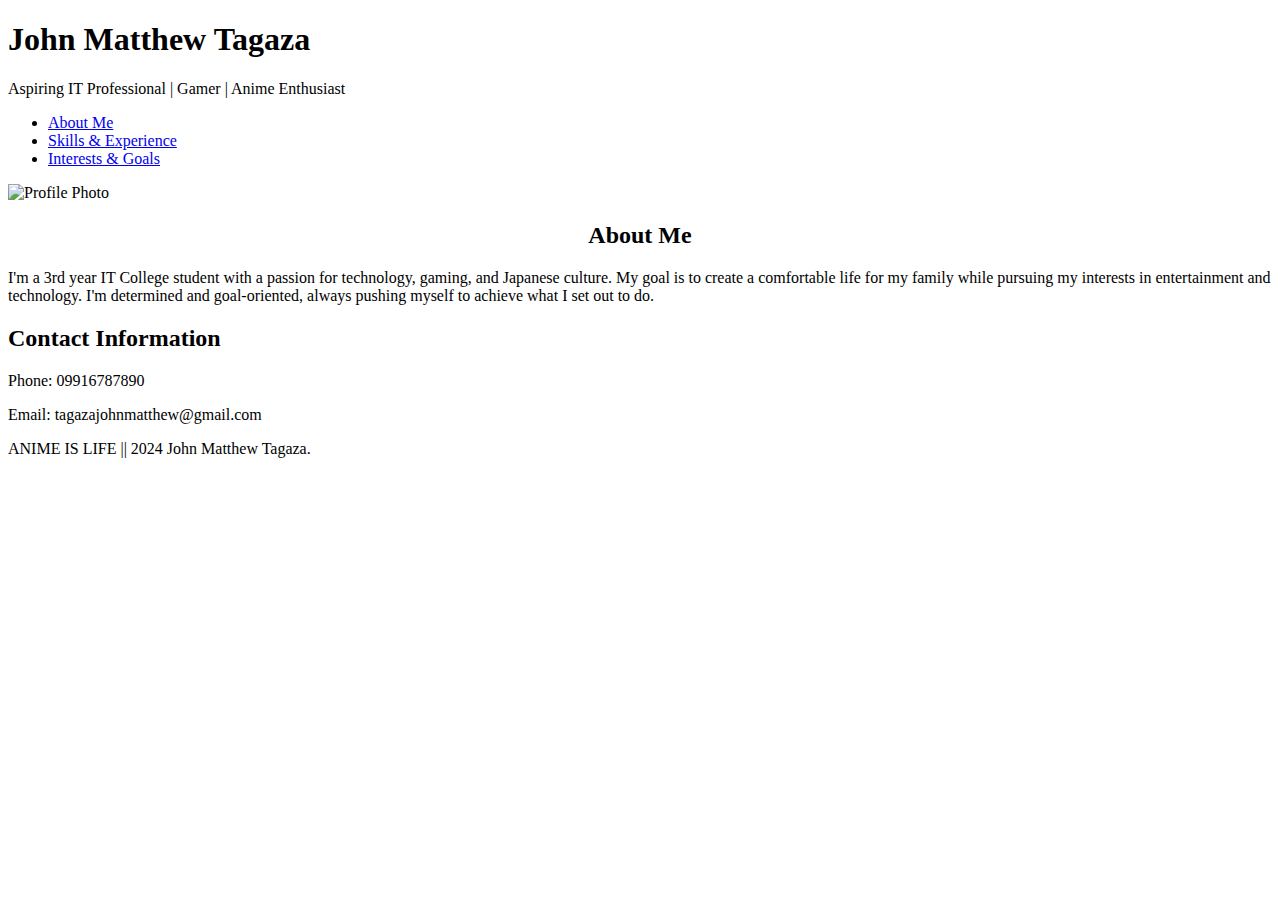
==== index.html @ b266331d "Update index.html" ====
<!DOCTYPE html>
<html lang="en">
<head>
    <meta charset="UTF-8">
    <meta name="viewport" content="width=device-width, initial-scale=1.0">
    <title>John Matthew Tagaza - Personal Website</title>
    <link rel="stylesheet" href="CSS/styles.css">
</head>
<body>
    <header>
        <h1>John Matthew Tagaza</h1>
        <p class="tagline">Aspiring IT Professional | Gamer | Anime Enthusiast</p>
    </header>

    <nav>
        <ul>
            <li><a href="#about">About Me</a></li>
            <li><a href="skills-experience.html">Skills & Experience</a></li>
            <li><a href="interests-goals.html">Interests & Goals</a></li>
        </ul>
    </nav>

    <main>
        <section id="about">
            <img src="Profile.jpg" alt="Profile Photo" class="profile-photo">
            <center><h2>About Me</h2></center>
            <p>I'm a 3rd year IT College student with a passion for technology, gaming, and Japanese culture. My goal is to create a comfortable life for my family while pursuing my interests in entertainment and technology. I'm determined and goal-oriented, always pushing myself to achieve what I set out to do.</p>
        </section>

        <section id="contact">
            <h2>Contact Information</h2>
            <p>Phone: 09916787890</p>
            <p>Email: tagazajohnmatthew@gmail.com</p>
        </section>
    </main>

    <footer>
        <p>ANIME IS LIFE || 2024 John Matthew Tagaza.</p>
    </footer>
</body>
</html>
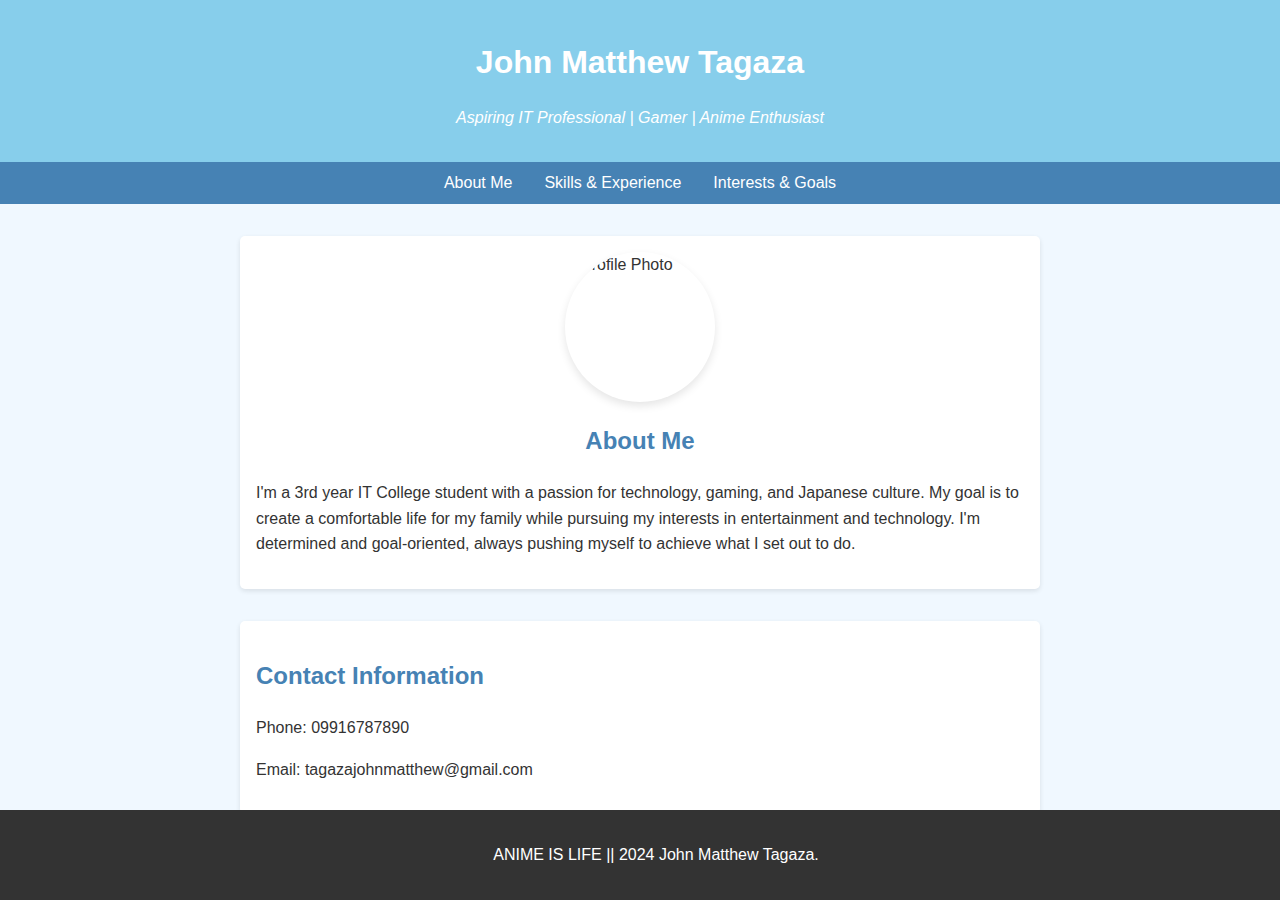
==== commit 6fd2bcc6: "Update index.html" ====
--- a/index.html
+++ b/index.html
@@ -4,7 +4,7 @@
     <meta charset="UTF-8">
     <meta name="viewport" content="width=device-width, initial-scale=1.0">
     <title>John Matthew Tagaza - Personal Website</title>
-    <link rel="stylesheet" href="CSS/styles.css">
+    <link rel="stylesheet" href="styles.css">
 </head>
 <body>
     <header>
@@ -22,7 +22,7 @@
 
     <main>
         <section id="about">
-            <img src="Profile.jpg" alt="Profile Photo" class="profile-photo">
+            <img src="profile.JPG" alt="Profile Photo" class="profile-photo">
             <center><h2>About Me</h2></center>
             <p>I'm a 3rd year IT College student with a passion for technology, gaming, and Japanese culture. My goal is to create a comfortable life for my family while pursuing my interests in entertainment and technology. I'm determined and goal-oriented, always pushing myself to achieve what I set out to do.</p>
         </section>
--- a/styles.css
+++ b/styles.css
@@ -0,0 +1,87 @@
+body {
+    font-family: Arial, sans-serif;
+    line-height: 1.6;
+    color: #333;
+    background-color: #f0f8ff; /* Light sky blue */
+    margin: 0;
+    padding: 0;
+}
+
+header {
+    background-color: #87ceeb; /* Sky blue */
+    color: white;
+    text-align: center;
+    padding: 1rem;
+}
+
+h1 {
+    margin-bottom: 0.5rem;
+}
+
+.tagline {
+    font-style: italic;
+}
+
+nav {
+    background-color: #4682b4; /* Steel blue */
+    padding: 0.5rem;
+}
+
+nav ul {
+    list-style-type: none;
+    padding: 0;
+    margin: 0;
+    display: flex;
+    justify-content: center;
+}
+
+nav ul li {
+    margin: 0 1rem;
+}
+
+nav ul li a {
+    color: white;
+    text-decoration: none;
+}
+
+nav ul li a:hover {
+    text-decoration: underline;
+}
+
+main {
+    max-width: 800px;
+    margin: 2rem auto;
+    padding: 0 1rem;
+}
+
+section {
+    background-color: white;
+    padding: 1rem;
+    margin-bottom: 2rem;
+    border-radius: 5px;
+    box-shadow: 0 2px 5px rgba(0, 0, 0, 0.1);
+}
+
+.profile-photo {
+    width: 150px; 
+    height: 150px; 
+    border-radius: 50%; 
+    object-fit: cover; 
+    display: block;
+    margin: 0 auto 1rem; 
+    box-shadow: 0 4px 8px rgba(0, 0, 0, 0.1); 
+}
+
+h2 {
+    color: #4682b4; /* Steel blue */
+}
+
+footer {
+    background-color: #333;
+    color: white;
+    text-align: center;
+    padding: 1rem;
+    position: fixed;
+    bottom: 0;
+    width: 100%;
+}
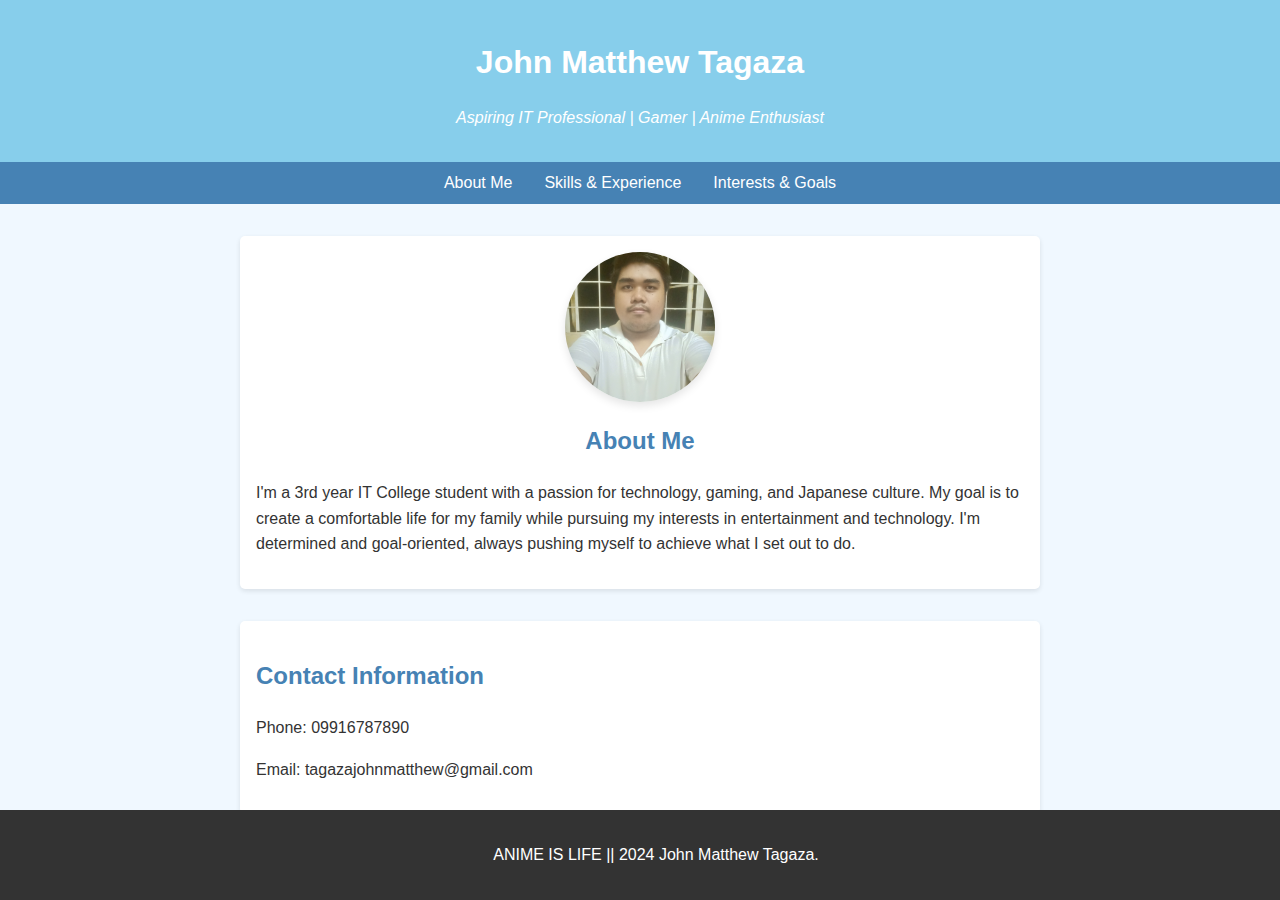
==== commit 866a681a: "Update index.html" ====
--- a/index.html
+++ b/index.html
@@ -22,7 +22,7 @@
 
     <main>
         <section id="about">
-            <img src="profile.JPG" alt="Profile Photo" class="profile-photo">
+            <img src="IMAGES/profile.JPG" alt="Profile Photo" class="profile-photo">
             <center><h2>About Me</h2></center>
             <p>I'm a 3rd year IT College student with a passion for technology, gaming, and Japanese culture. My goal is to create a comfortable life for my family while pursuing my interests in entertainment and technology. I'm determined and goal-oriented, always pushing myself to achieve what I set out to do.</p>
         </section>
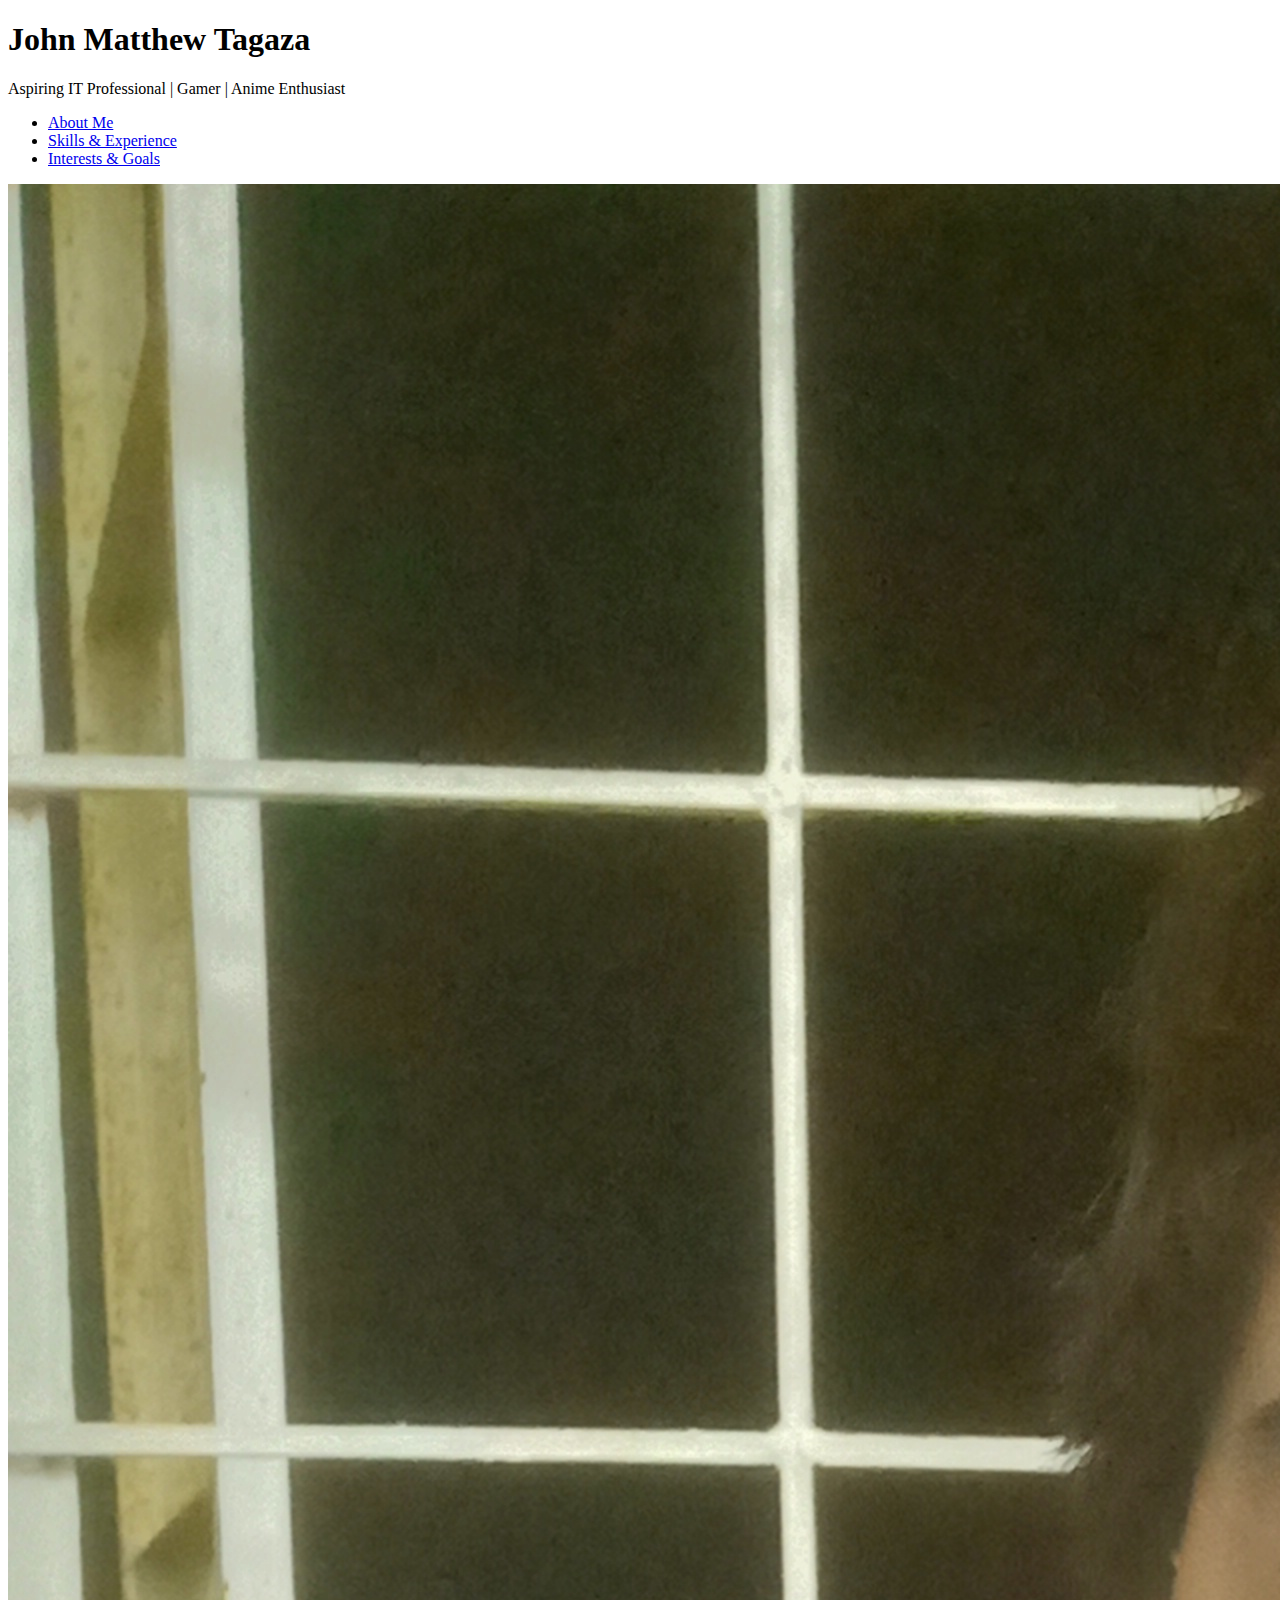
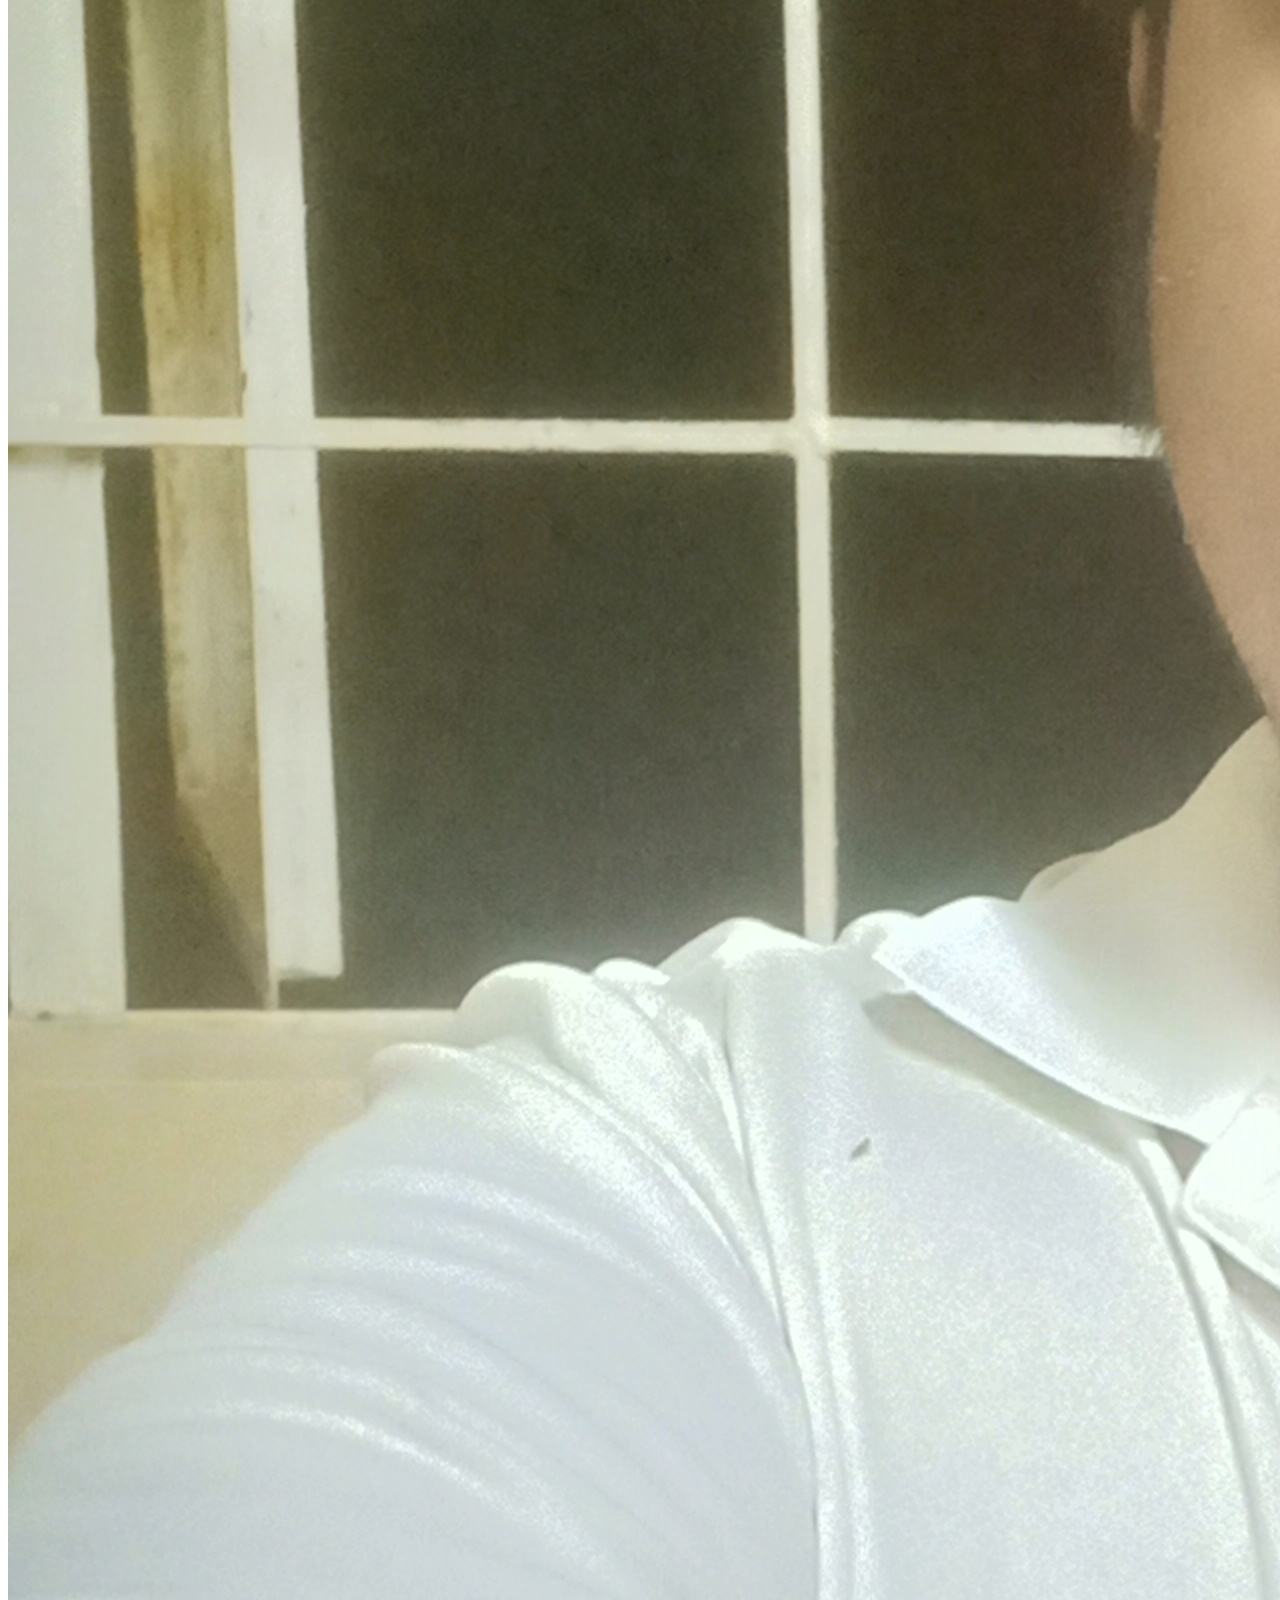
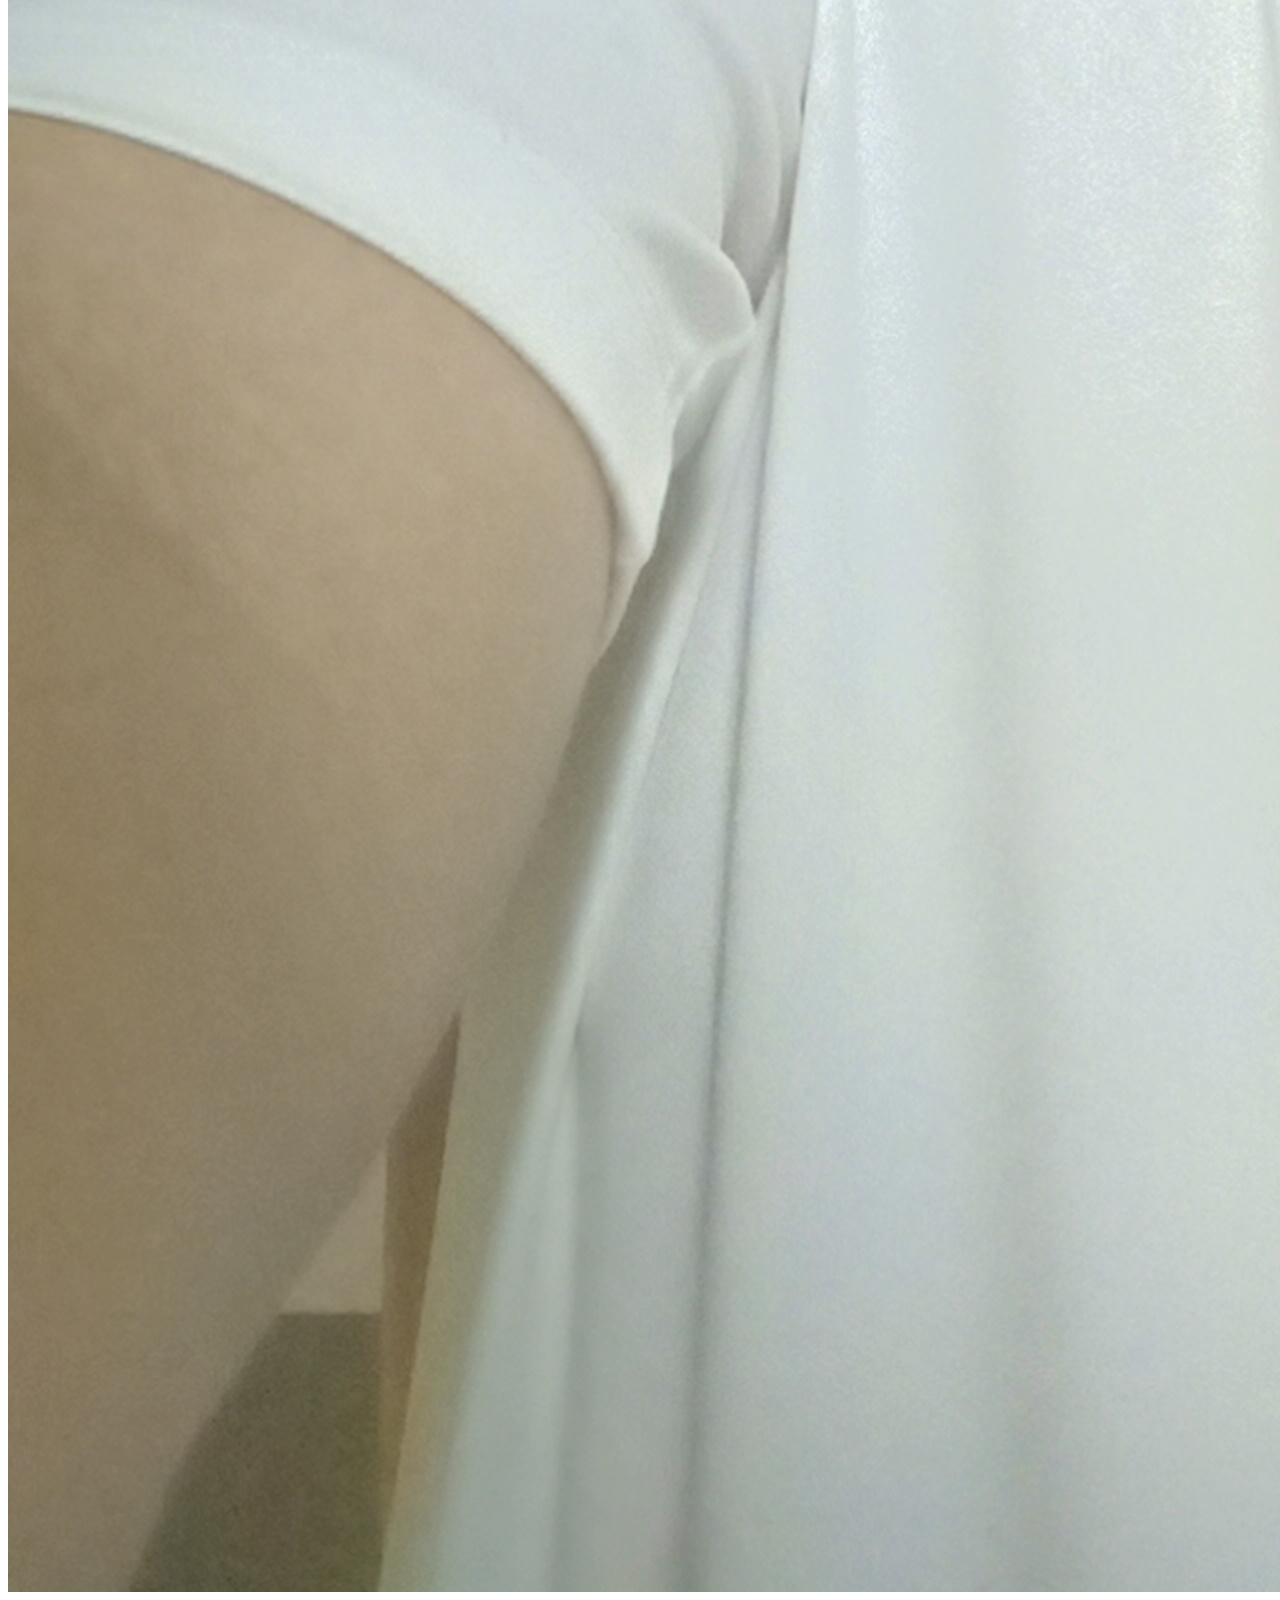
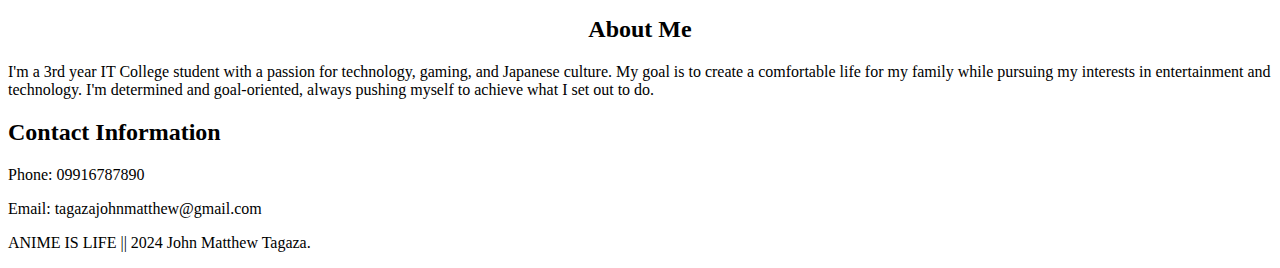
==== commit cd6d724d: "Update index.html" ====
--- a/index.html
+++ b/index.html
@@ -4,7 +4,7 @@
     <meta charset="UTF-8">
     <meta name="viewport" content="width=device-width, initial-scale=1.0">
     <title>John Matthew Tagaza - Personal Website</title>
-    <link rel="stylesheet" href="styles.css">
+    <link rel="stylesheet" href="CSS/styles.css">
 </head>
 <body>
     <header>
@@ -15,8 +15,8 @@
     <nav>
         <ul>
             <li><a href="#about">About Me</a></li>
-            <li><a href="skills-experience.html">Skills & Experience</a></li>
-            <li><a href="interests-goals.html">Interests & Goals</a></li>
+            <li><a href="root/HTML/skills-experience.html">Skills & Experience</a></li>
+            <li><a href="root/HTML/interests-goals.html">Interests & Goals</a></li>
         </ul>
     </nav>
 
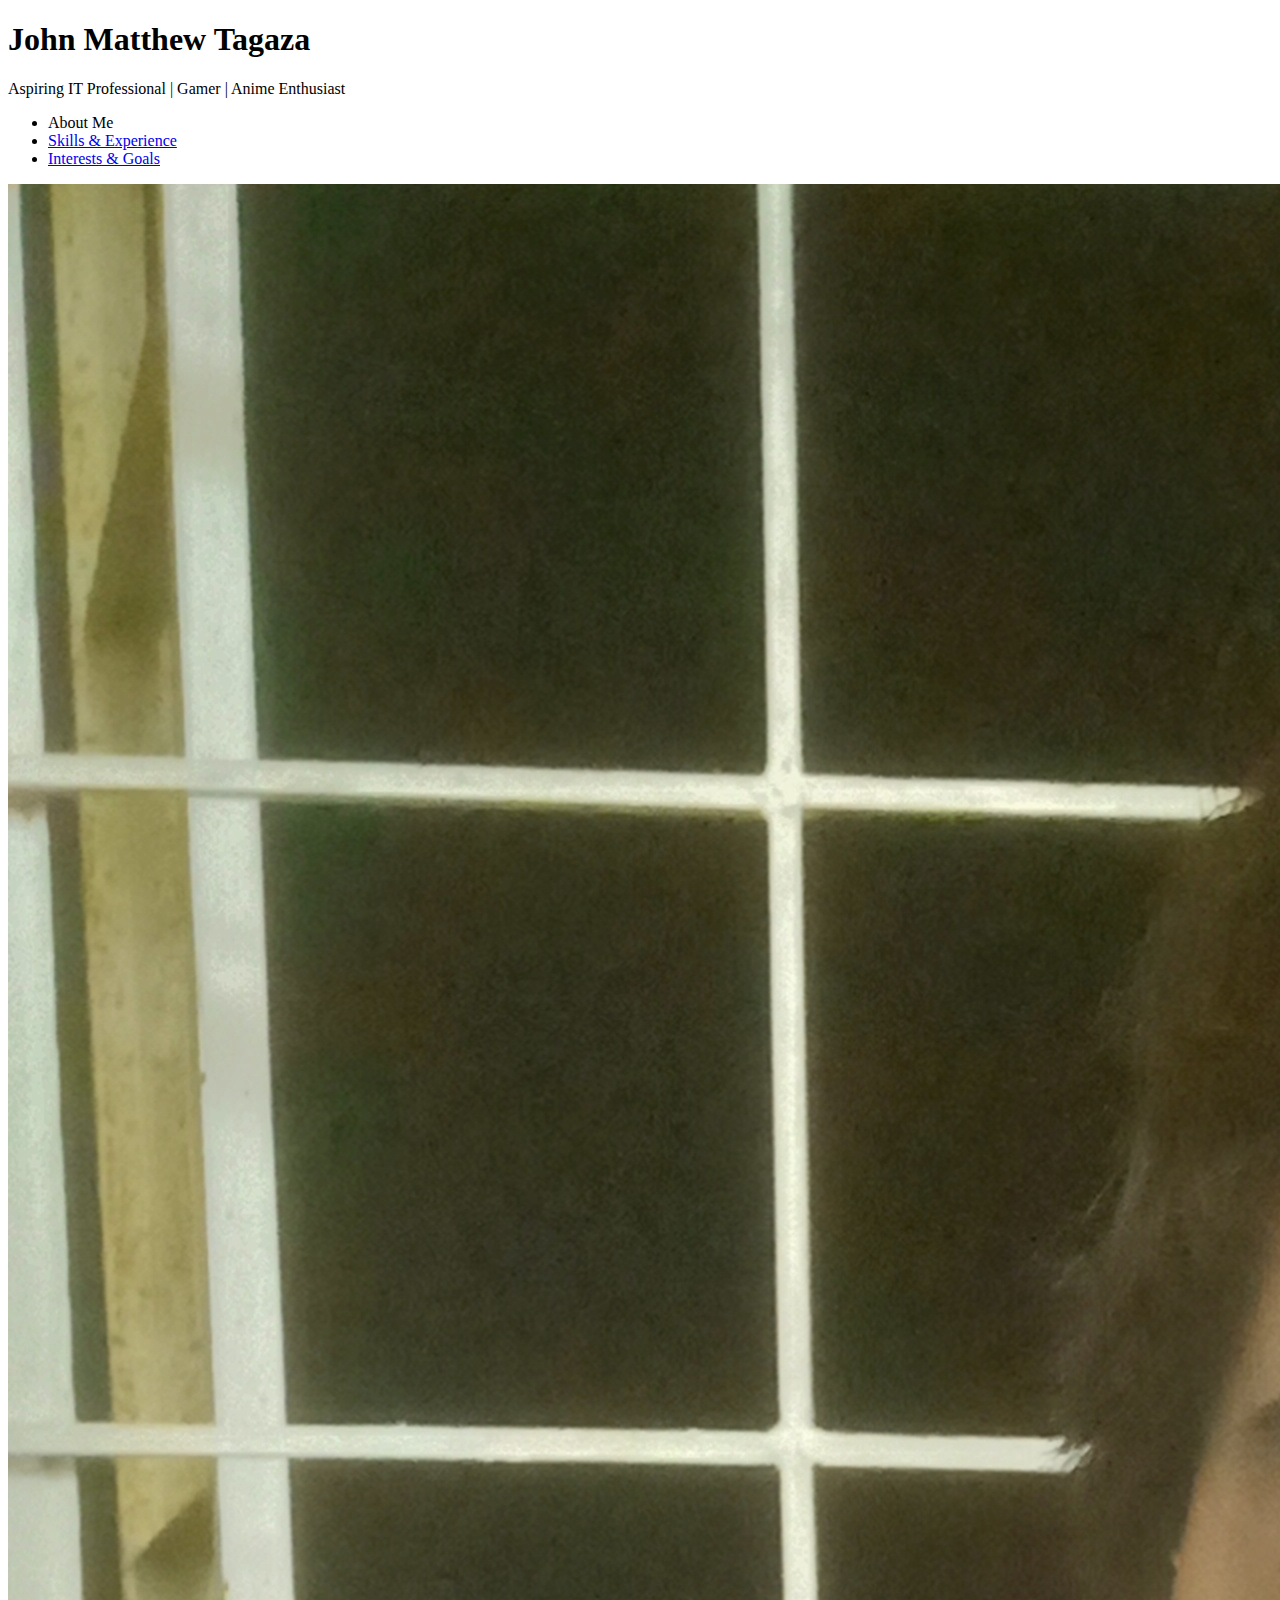
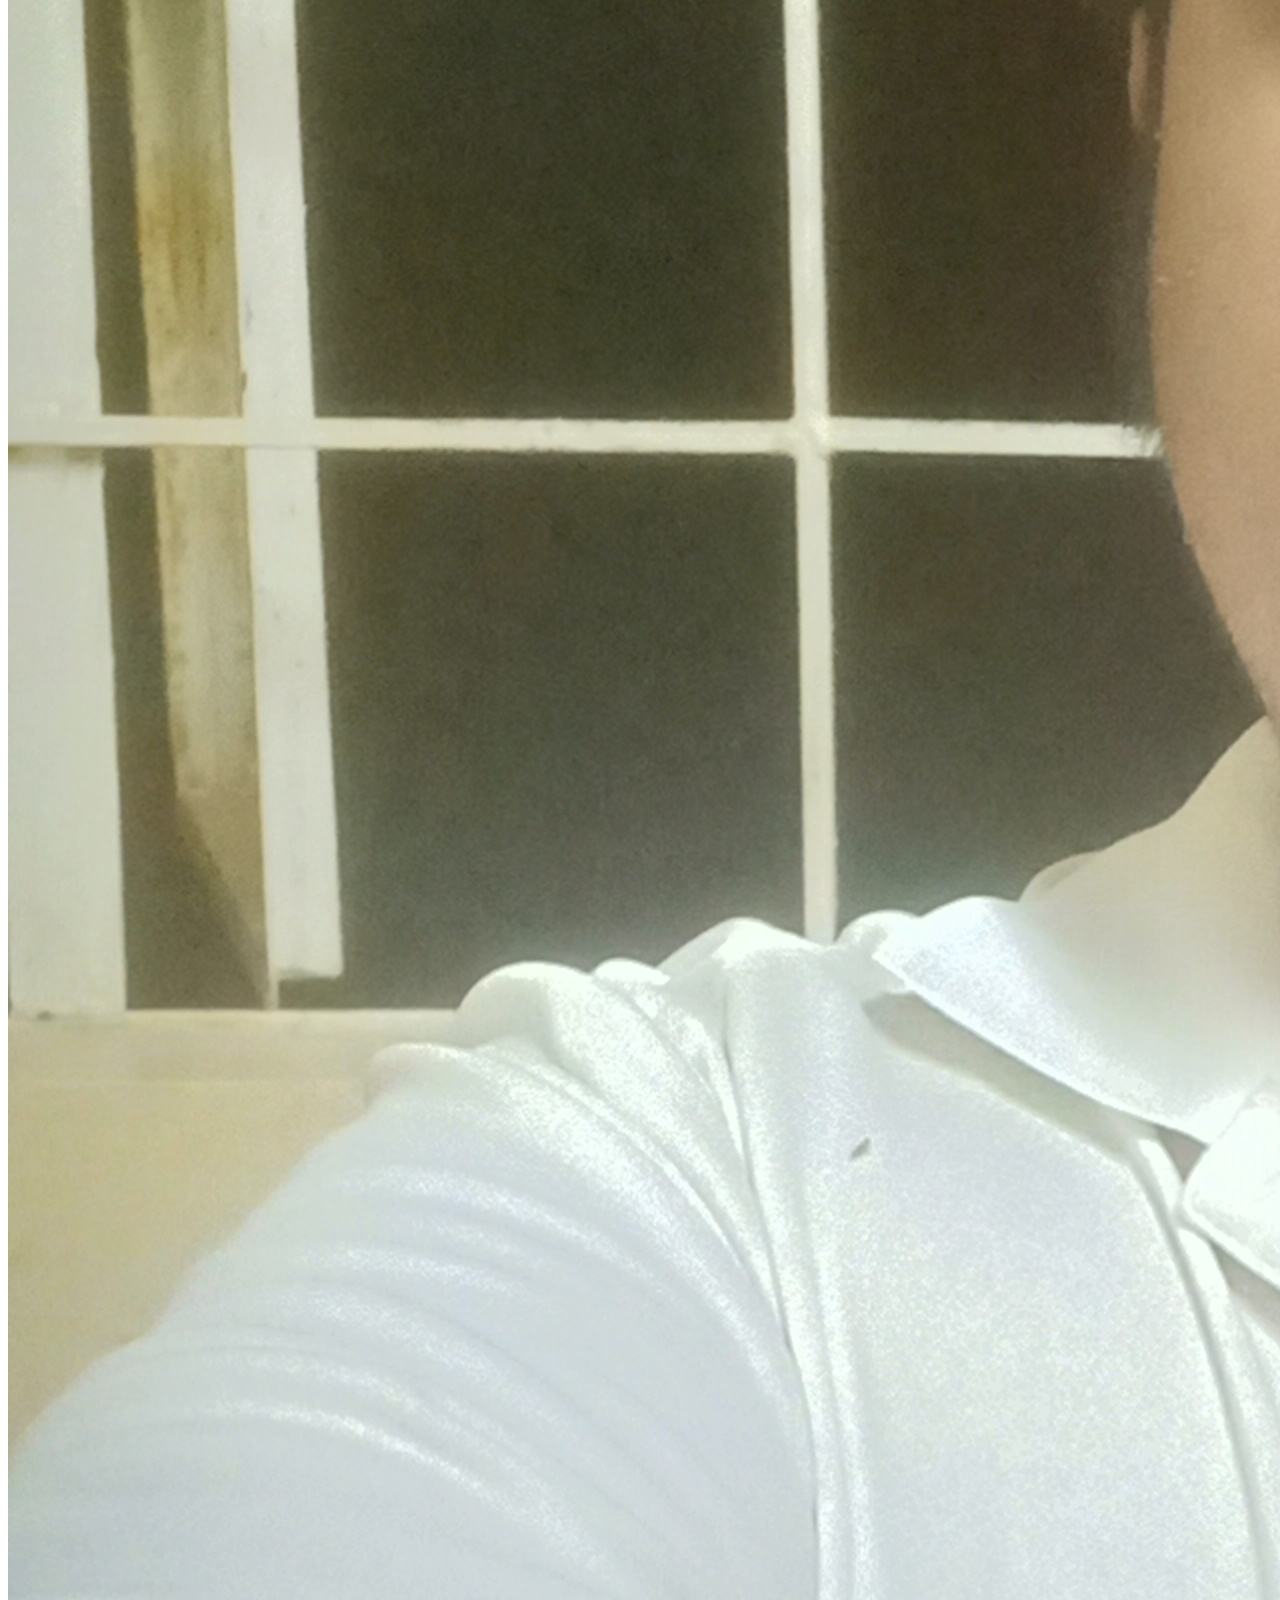
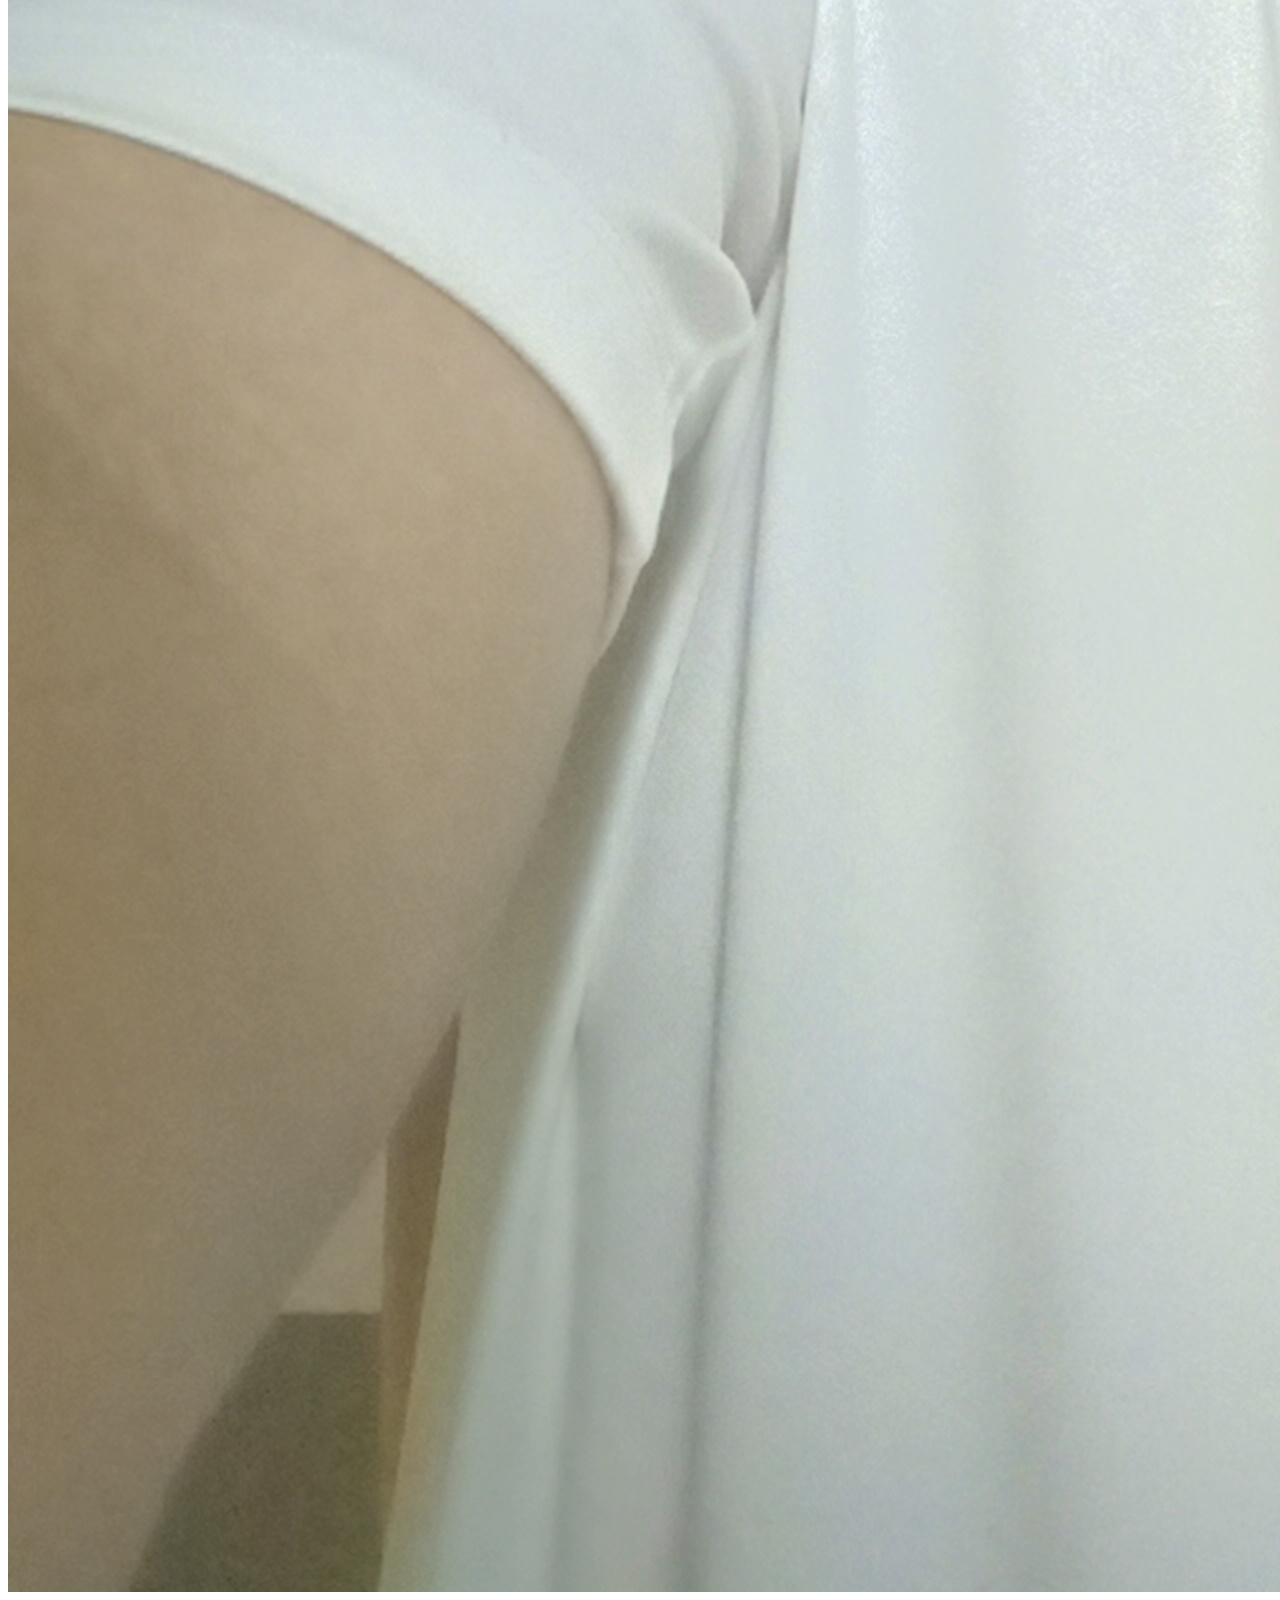
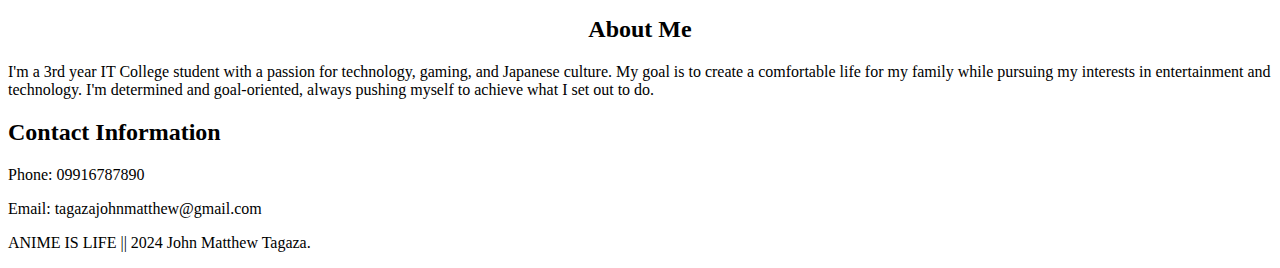
==== commit 6cfbe1e4: "Update index.html" ====
--- a/index.html
+++ b/index.html
@@ -14,9 +14,9 @@
 
     <nav>
         <ul>
-            <li><a href="#about">About Me</a></li>
-            <li><a href="root/HTML/skills-experience.html">Skills & Experience</a></li>
-            <li><a href="root/HTML/interests-goals.html">Interests & Goals</a></li>
+            <li>About Me </li>
+            <li><a href="HTML/skills-experience.html">Skills & Experience</a></li>
+            <li><a href="HTML/interests-goals.html">Interests & Goals</a></li>
         </ul>
     </nav>
 
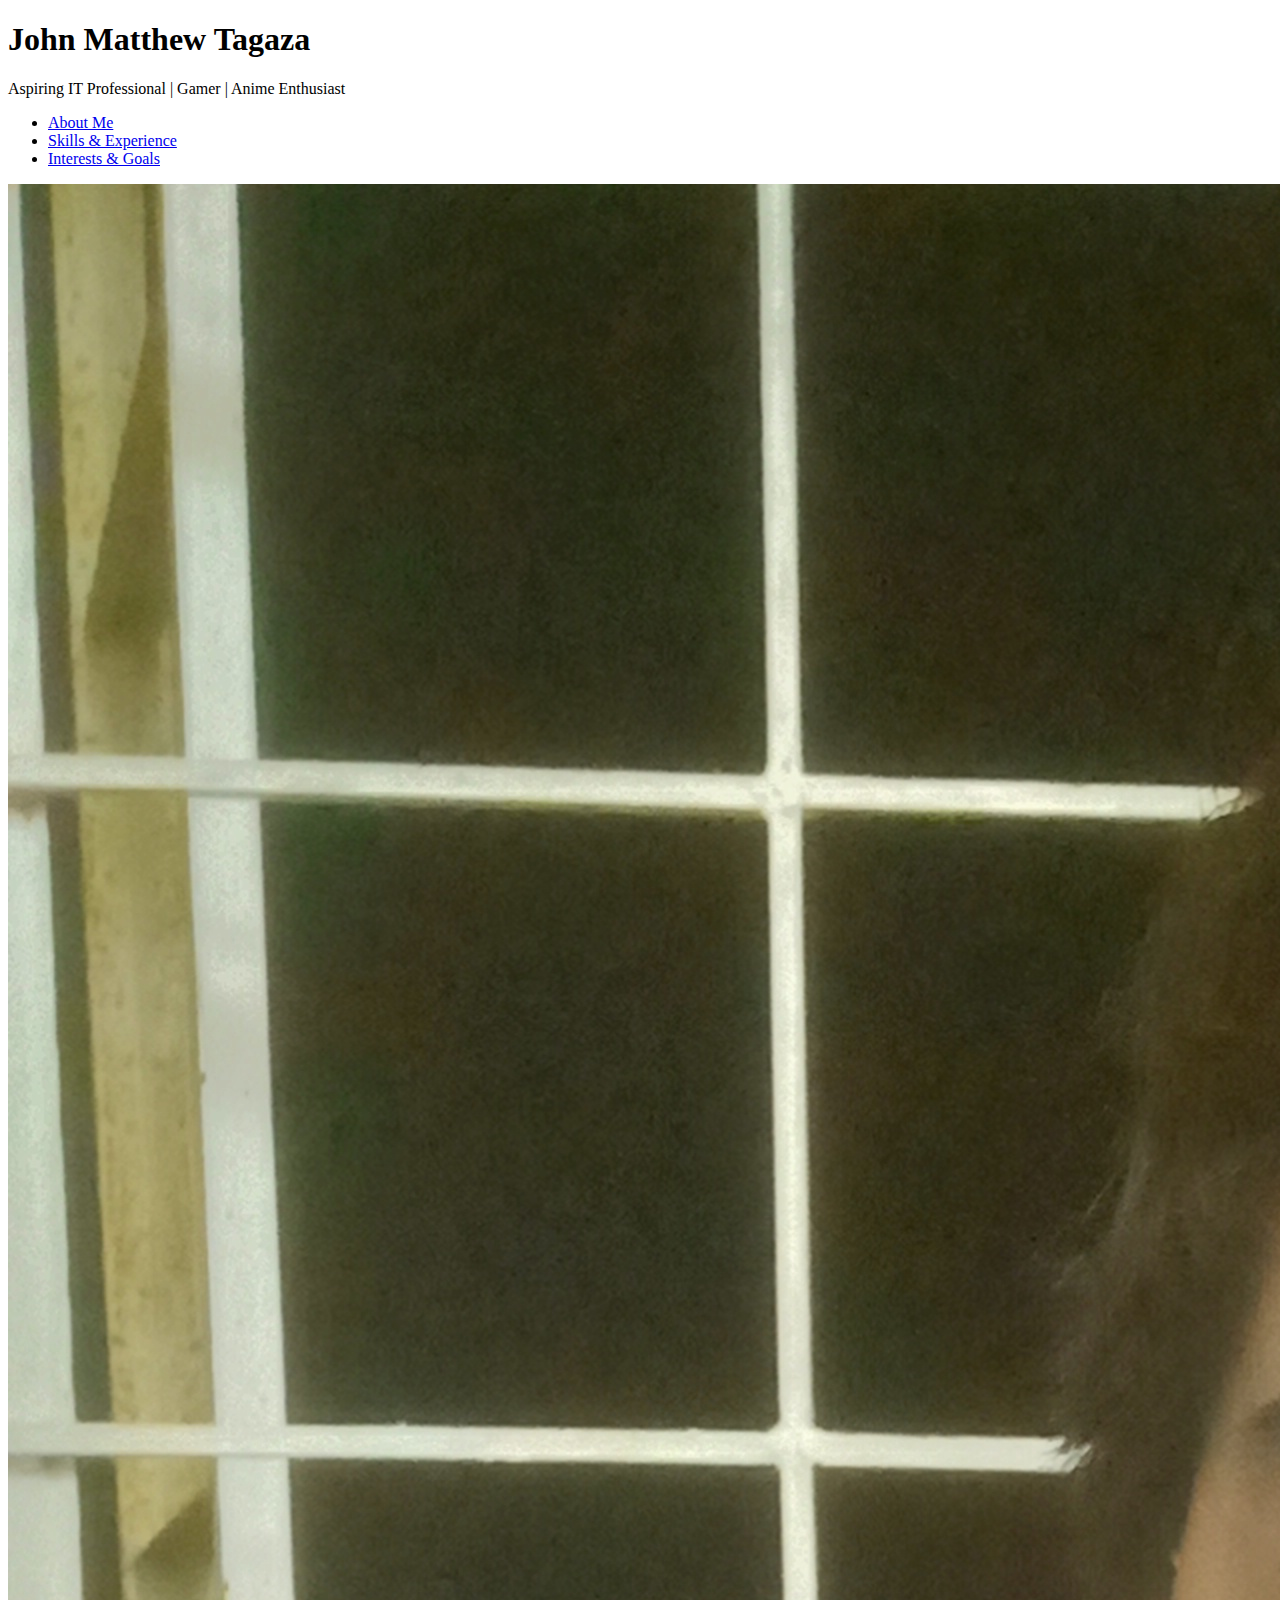
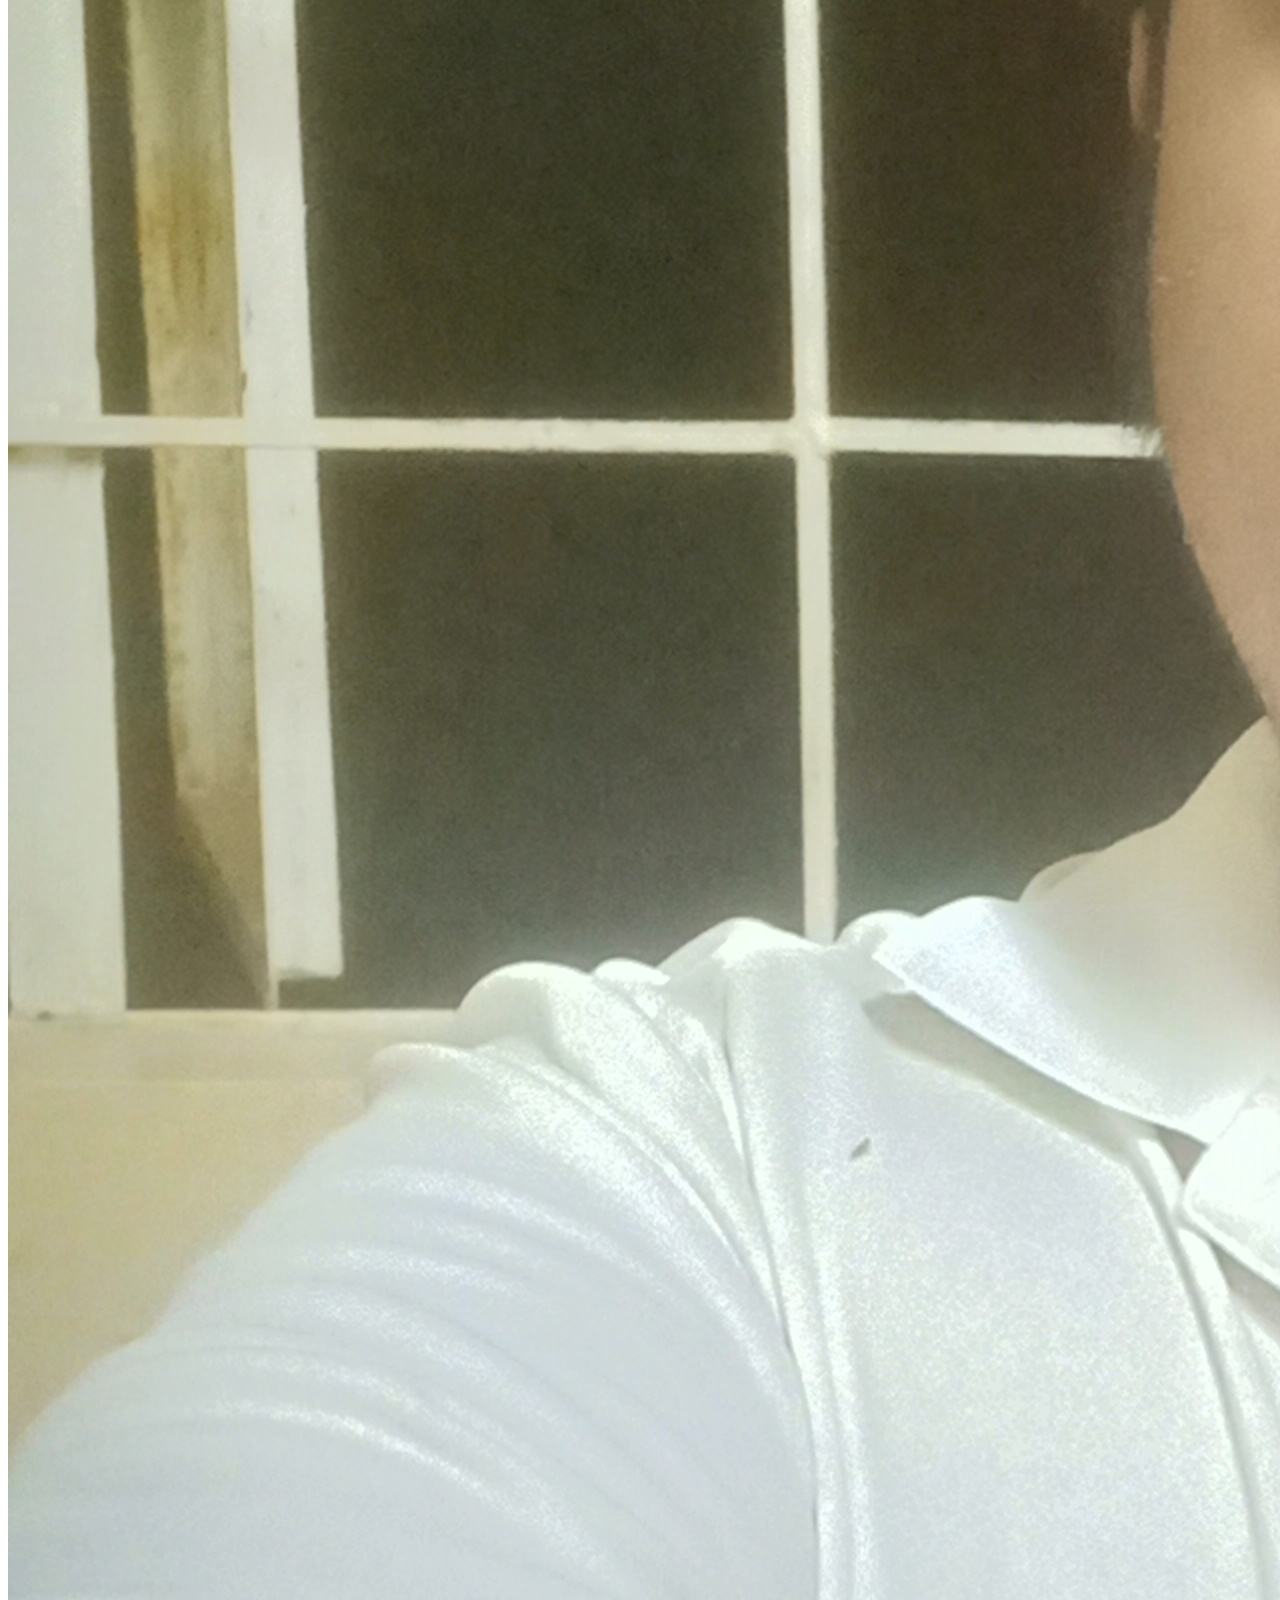
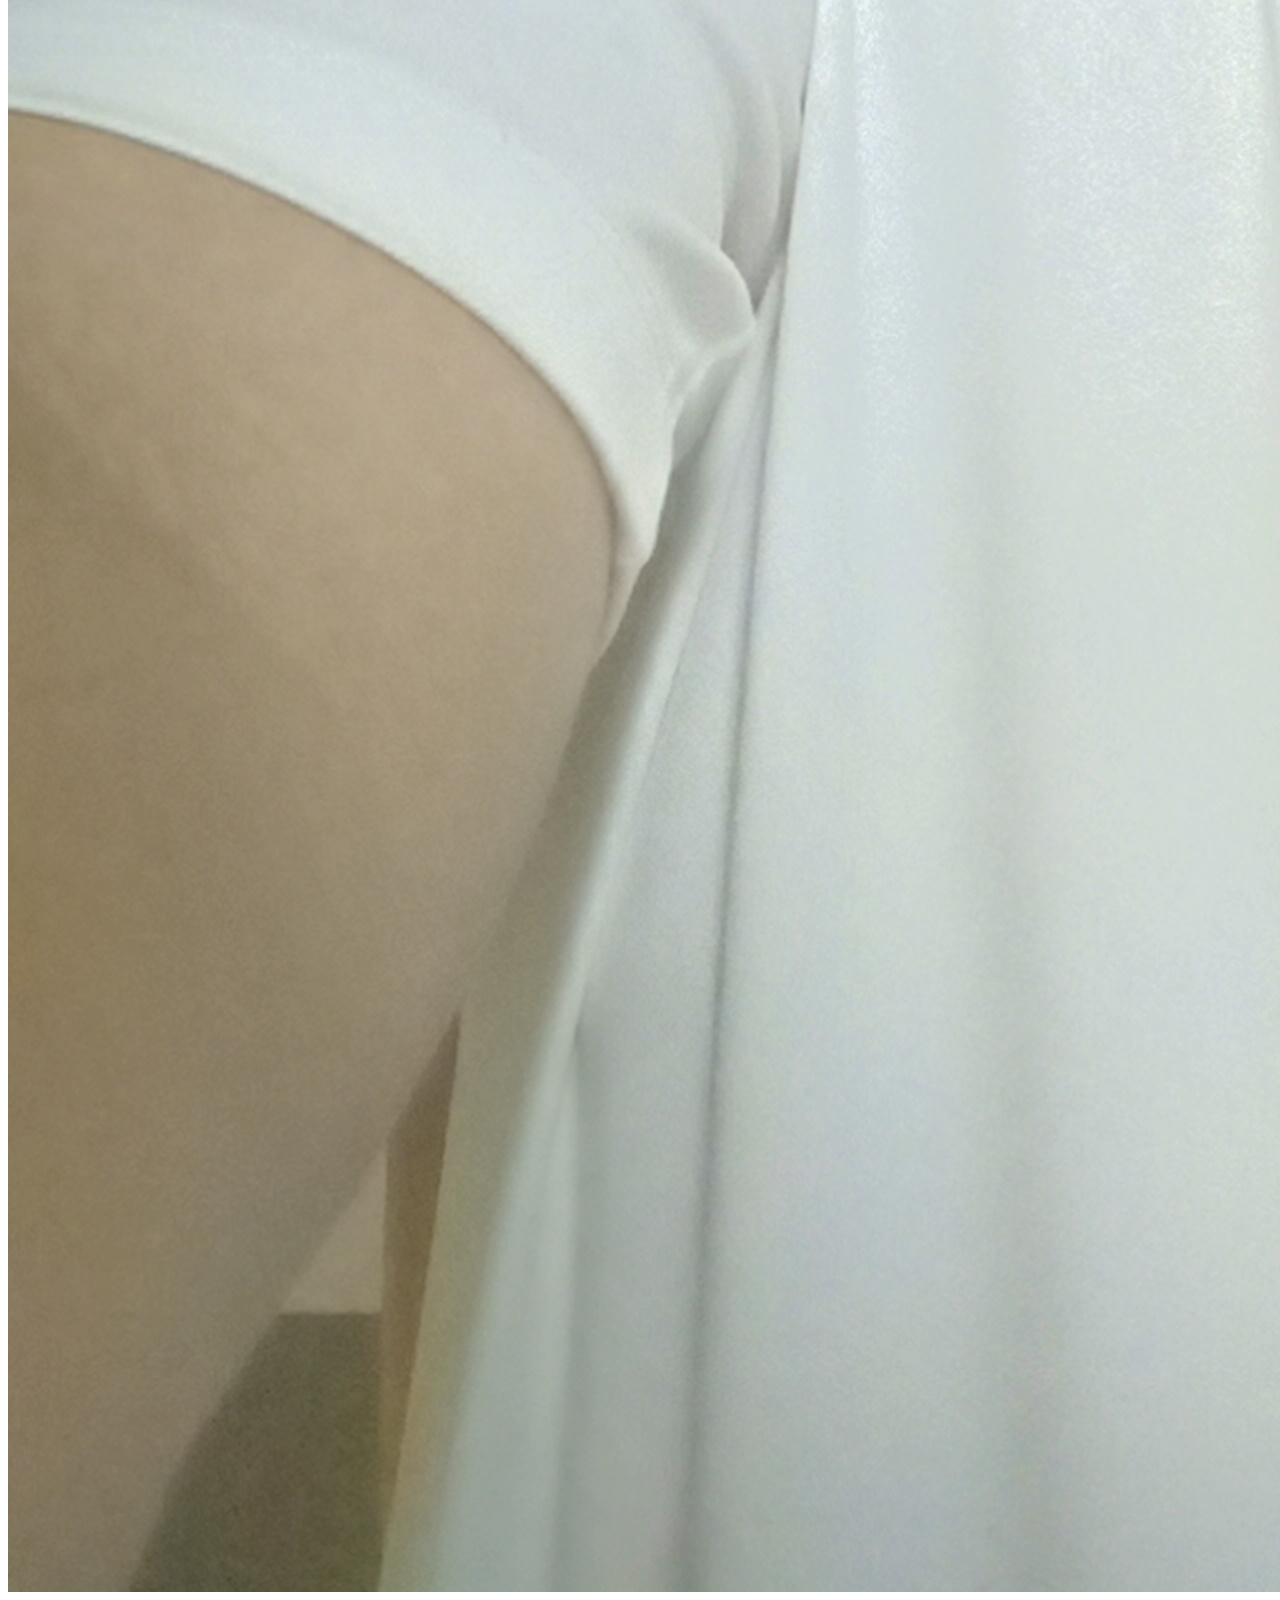
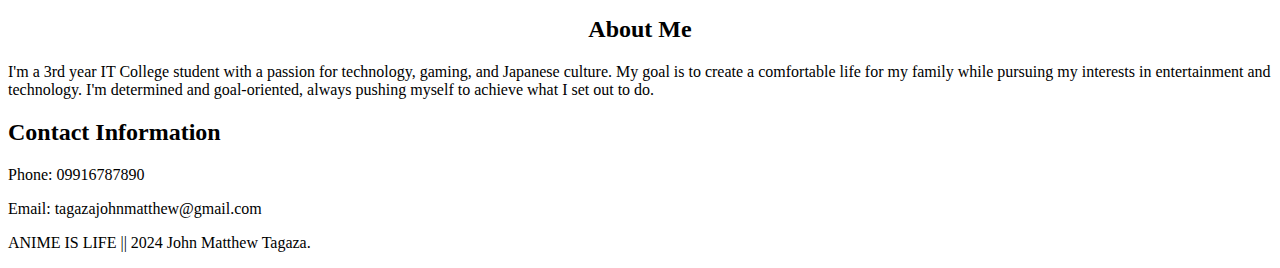
==== commit 0e291e88: "Update index.html" ====
--- a/index.html
+++ b/index.html
@@ -14,9 +14,9 @@
 
     <nav>
         <ul>
-            <li>About Me </li>
-            <li><a href="HTML/skills-experience.html">Skills & Experience</a></li>
-            <li><a href="HTML/interests-goals.html">Interests & Goals</a></li>
+            <li><a href="index.html">About Me</a></li>
+            <li><a href="HTML/skills.html">Skills & Experience</a></li>
+            <li><a href="HTML/interest.html">Interests & Goals</a></li>
         </ul>
     </nav>
 
